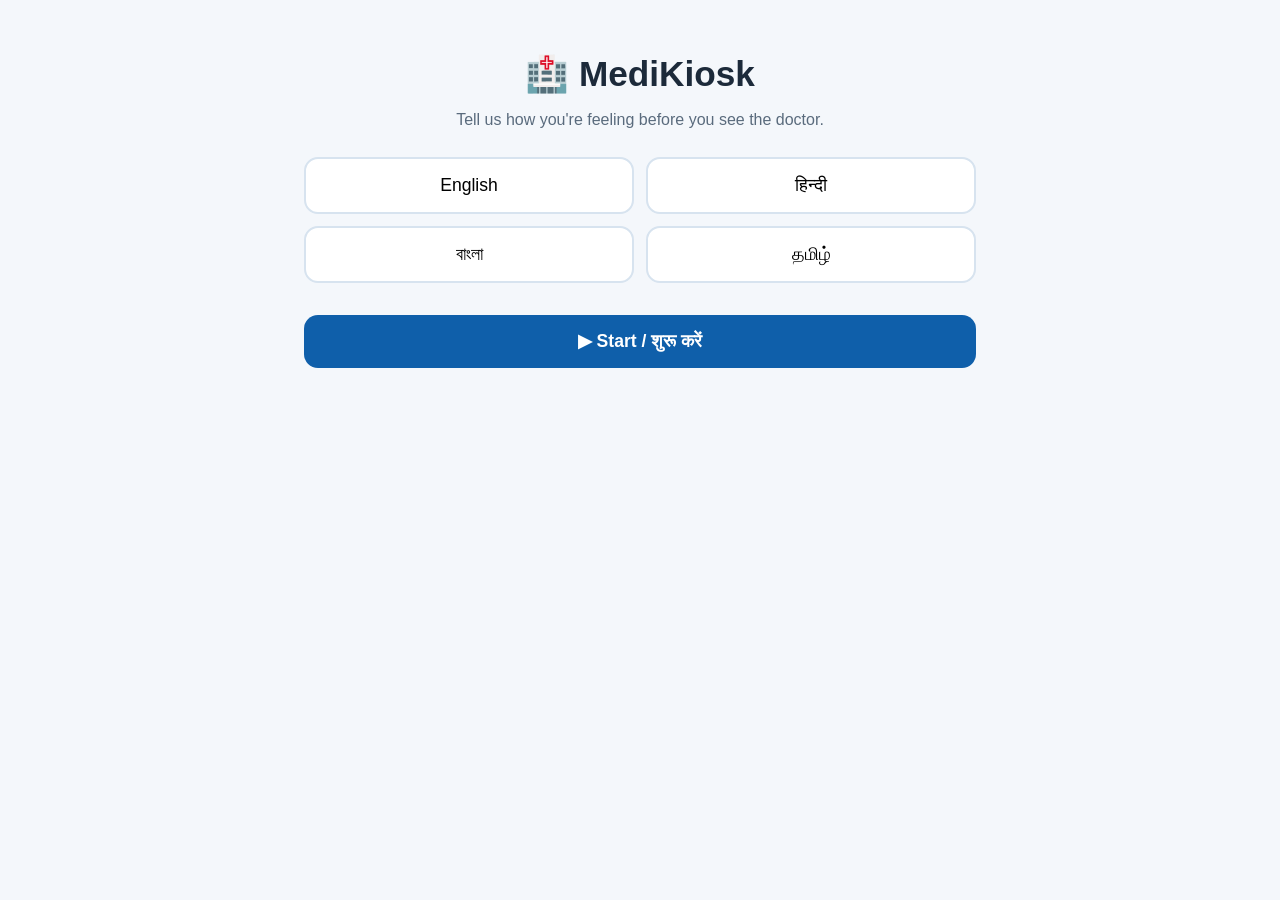
==== index.html @ 26ef458e "Add files via upload" ====
<!DOCTYPE html>
<html lang="en">
<head>
<meta charset="UTF-8" />
<meta name="viewport" content="width=device-width, initial-scale=1.0, user-scalable=no" />
<title>MediKiosk</title>
<link rel="stylesheet" href="styles.css" />
</head>
<body>
<div id="app">

  <!-- Language + landing -->
  <section id="screen-landing" class="screen active">
    <h1>🏥 MediKiosk</h1>
    <p class="subtitle">Tell us how you're feeling before you see the doctor.</p>
    <div class="lang-grid">
      <button class="lang-btn" data-lang="en">English</button>
      <button class="lang-btn" data-lang="hi">हिन्दी</button>
      <button class="lang-btn" data-lang="bn">বাংলা</button>
      <button class="lang-btn" data-lang="ta">தமிழ்</button>
    </div>
    <button id="btn-start" class="primary-btn">▶ Start / शुरू करें</button>
  </section>

  <!-- Step 1: Identify -->
  <section id="screen-identify" class="screen">
    <h2>Step 1 of 5 · Who are you?</h2>
    <form id="form-identify">
      <label>Full name<input type="text" id="in-name" required /></label>
      <label>Age<input type="number" id="in-age" min="0" max="120" required /></label>
      <label>Sex
        <select id="in-sex">
          <option value="male">Male</option>
          <option value="female">Female</option>
          <option value="other">Other</option>
        </select>
      </label>
      <label>Department
        <select id="in-department">
          <option value="allopathic">General (Allopathic) OPD</option>
          <option value="ayush">AYUSH / Ayurveda OPD</option>
        </select>
      </label>
      <label>ABHA ID (optional — leave blank if you don't have one)
        <input type="text" id="in-abha" placeholder="14-digit ABHA number" />
      </label>
      <button type="submit" class="primary-btn">Continue →</button>
    </form>
  </section>

  <!-- Step 1b: Consent -->
  <section id="screen-consent" class="screen">
    <h2>Step 1 of 5 · Your consent</h2>
    <div class="consent-box">
      <p id="consent-audio-text">We will record your answers and any documents you share to
        prepare a summary for your doctor. You can decline any part, and your recording is
        deleted right after your summary is created.</p>
      <button id="btn-play-audio" class="secondary-btn">🔊 Play this aloud</button>
    </div>
    <label class="checkbox-row"><input type="checkbox" id="c-capture" checked /> I agree to record my history (required)</label>
    <label class="checkbox-row"><input type="checkbox" id="c-his" checked /> Share my summary with this hospital's records system</label>
    <label class="checkbox-row"><input type="checkbox" id="c-abha" checked /> Link this visit to my ABHA health record</label>
    <button id="btn-consent-continue" class="primary-btn">I Agree, Continue →</button>
  </section>

  <!-- Step 2: Converse -->
  <section id="screen-converse" class="screen">
    <h2>Step 2 of 5 · Tell us what's wrong</h2>
    <div id="red-flag-banner" class="red-flag-banner hidden">
      ⚠ Please inform staff immediately — a nurse will see you now.
    </div>
    <div class="chat-window" id="chat-window"></div>
    <div class="input-row">
      <button id="btn-mic" class="mic-btn" title="Tap to speak">🎤</button>
      <input type="text" id="in-answer" placeholder="Type your answer, or tap the mic to speak..." />
      <button id="btn-send" class="primary-btn">Send</button>
    </div>
    <div id="quick-replies" class="quick-replies"></div>
    <button id="btn-converse-done" class="secondary-btn">I've said everything → Continue to document scan</button>
  </section>

  <!-- Step 3: Scan documents -->
  <section id="screen-scan" class="screen">
    <h2>Step 3 of 5 · Scan your old documents</h2>
    <p>Take a photo of any prior prescriptions, lab reports, or discharge summaries.</p>
    <input type="file" id="in-file" accept="image/*" capture="environment" />
    <select id="in-doctype">
      <option value="prescription">Prescription</option>
      <option value="lab_report">Lab report</option>
      <option value="discharge_summary">Discharge summary</option>
      <option value="other">Other</option>
    </select>
    <button id="btn-upload" class="primary-btn">Upload & Digitize</button>
    <div id="doc-list"></div>
    <button id="btn-scan-done" class="secondary-btn">No more documents → Generate my summary</button>
  </section>

  <!-- Step 4/5: Patient confirmation -->
  <section id="screen-done" class="screen">
    <h2>✅ You're all set!</h2>
    <p>Your history has been recorded. Please take a seat — the doctor will have your summary
       ready when you're called in.</p>
    <p class="session-id-note">Session reference: <span id="final-session-id"></span></p>
    <button id="btn-restart" class="secondary-btn">Start a new patient</button>
  </section>

</div>
<script src="app.js"></script>
</body>
</html>
---- styles.css ----
* { box-sizing: border-box; }
body {
  margin: 0;
  font-family: 'Segoe UI', Roboto, sans-serif;
  background: #f4f7fb;
  color: #1c2a3a;
}
#app { max-width: 720px; margin: 0 auto; min-height: 100vh; padding: 24px; }
.screen { display: none; animation: fadeIn 0.25s ease-in; }
.screen.active { display: block; }
@keyframes fadeIn { from { opacity: 0; transform: translateY(6px); } to { opacity: 1; transform: none; } }

h1 { font-size: 2.2rem; text-align: center; margin-bottom: 4px; }
h2 { font-size: 1.4rem; color: #0f5faa; }
.subtitle { text-align: center; color: #5a6b7d; margin-bottom: 28px; }

.lang-grid { display: grid; grid-template-columns: 1fr 1fr; gap: 12px; margin-bottom: 24px; }
.lang-btn, .primary-btn, .secondary-btn, .mic-btn {
  font-size: 1.1rem; padding: 16px; border-radius: 14px; border: none; cursor: pointer;
}
.lang-btn { background: white; border: 2px solid #d7e3ef; }
.lang-btn.selected { border-color: #0f5faa; background: #e8f1fb; }
.primary-btn { background: #0f5faa; color: white; width: 100%; font-weight: 600; margin-top: 8px; }
.secondary-btn { background: #eef2f6; color: #1c2a3a; width: 100%; margin-top: 16px; }
.mic-btn { background: #ff5a5f; color: white; font-size: 1.6rem; width: 64px; height: 64px; border-radius: 50%; flex-shrink: 0; }
.mic-btn.recording { animation: pulse 1s infinite; background: #d32f36; }
@keyframes pulse { 0% { box-shadow: 0 0 0 0 rgba(211,47,54,.5);} 70% { box-shadow: 0 0 0 14px rgba(211,47,54,0);} 100% {box-shadow: 0 0 0 0 rgba(211,47,54,0);} }

form label { display: block; margin-bottom: 14px; font-weight: 600; }
form input, form select { width: 100%; padding: 12px; font-size: 1rem; border-radius: 10px; border: 1px solid #ccd6e0; margin-top: 4px; }

.consent-box { background: #fff8e1; border: 1px solid #f0d98c; border-radius: 12px; padding: 16px; margin-bottom: 16px; }
.checkbox-row { display: flex; align-items: center; gap: 10px; margin-bottom: 10px; font-size: 1rem; }
.checkbox-row input { width: 20px; height: 20px; }

.red-flag-banner { background: #ffe1e1; border: 2px solid #ff5a5f; color: #b30000; padding: 12px; border-radius: 10px; font-weight: 700; margin-bottom: 12px; text-align: center; }
.hidden { display: none !important; }

.chat-window { min-height: 260px; max-height: 40vh; overflow-y: auto; background: white; border-radius: 14px; padding: 14px; border: 1px solid #e2e8f0; margin-bottom: 12px; }
.msg { padding: 10px 14px; border-radius: 14px; margin-bottom: 10px; max-width: 80%; line-height: 1.4; }
.msg.assistant { background: #e8f1fb; margin-right: auto; }
.msg.patient { background: #0f5faa; color: white; margin-left: auto; }

.input-row { display: flex; gap: 10px; align-items: center; }
.input-row input { flex: 1; padding: 14px; border-radius: 12px; border: 1px solid #ccd6e0; font-size: 1rem; }
.quick-replies { display: flex; flex-wrap: wrap; gap: 8px; margin-top: 12px; }
.quick-replies button { padding: 10px 14px; border-radius: 20px; border: 1px solid #0f5faa; background: white; color: #0f5faa; cursor: pointer; }

#doc-list .doc-card { background: white; border: 1px solid #e2e8f0; border-radius: 12px; padding: 12px; margin-top: 10px; }
.low-conf { color: #b36b00; font-weight: 700; }

.session-id-note { color: #7a8a9a; font-size: .9rem; }

/* Physician screen */
.summary-section { background: white; border-radius: 12px; padding: 16px; margin-bottom: 14px; border: 1px solid #e2e8f0; }
.summary-section h3 { margin-top: 0; color: #0f5faa; }
.summary-section textarea { width: 100%; min-height: 70px; font-family: inherit; font-size: .95rem; border-radius: 8px; border: 1px solid #ccd6e0; padding: 8px; }
.ai-note { background: #fff8e1; padding: 10px; border-radius: 8px; font-size: .85rem; color: #7a5c00; margin-bottom: 16px; }
.action-row { display: flex; gap: 10px; }
.action-row button { flex: 1; padding: 14px; border-radius: 10px; border: none; font-weight: 700; cursor: pointer; }
.btn-accept { background: #1e9e5a; color: white; }
.btn-amend { background: #0f5faa; color: white; }
.btn-reject { background: #d32f36; color: white; }
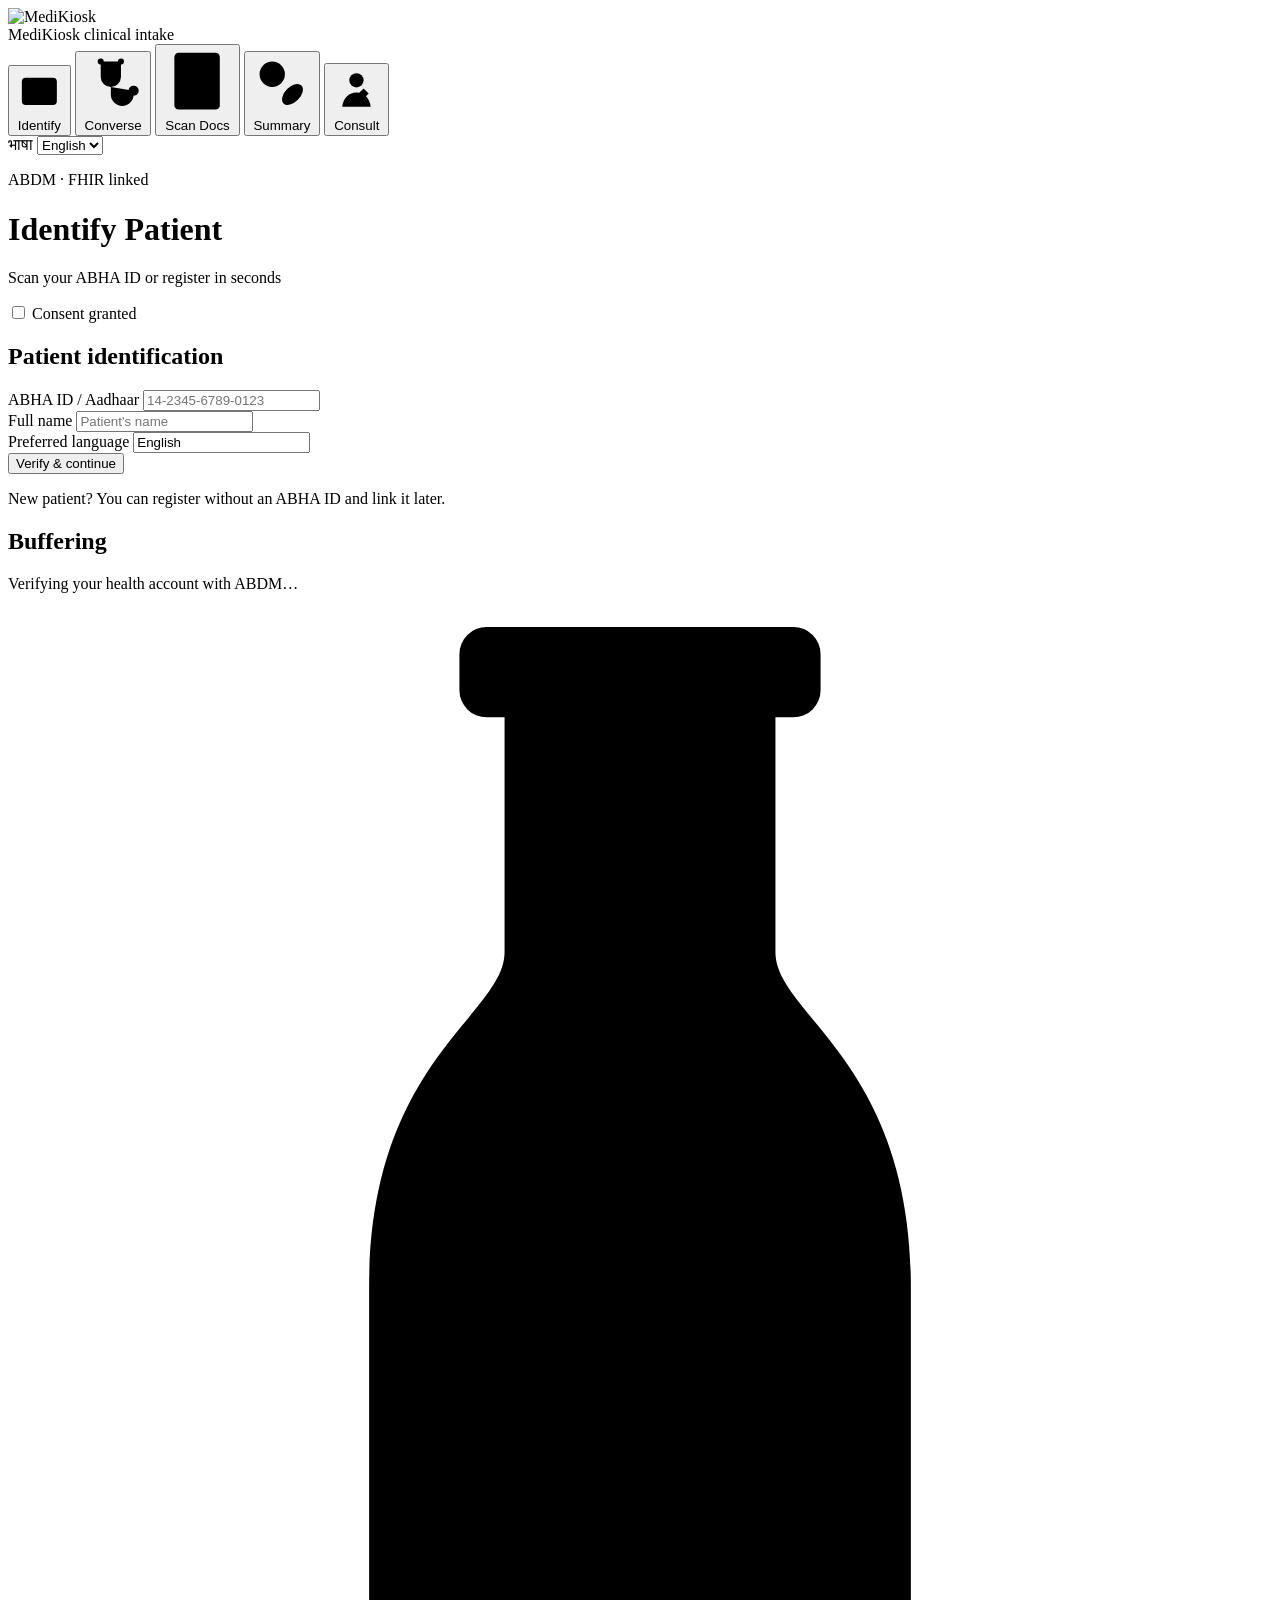
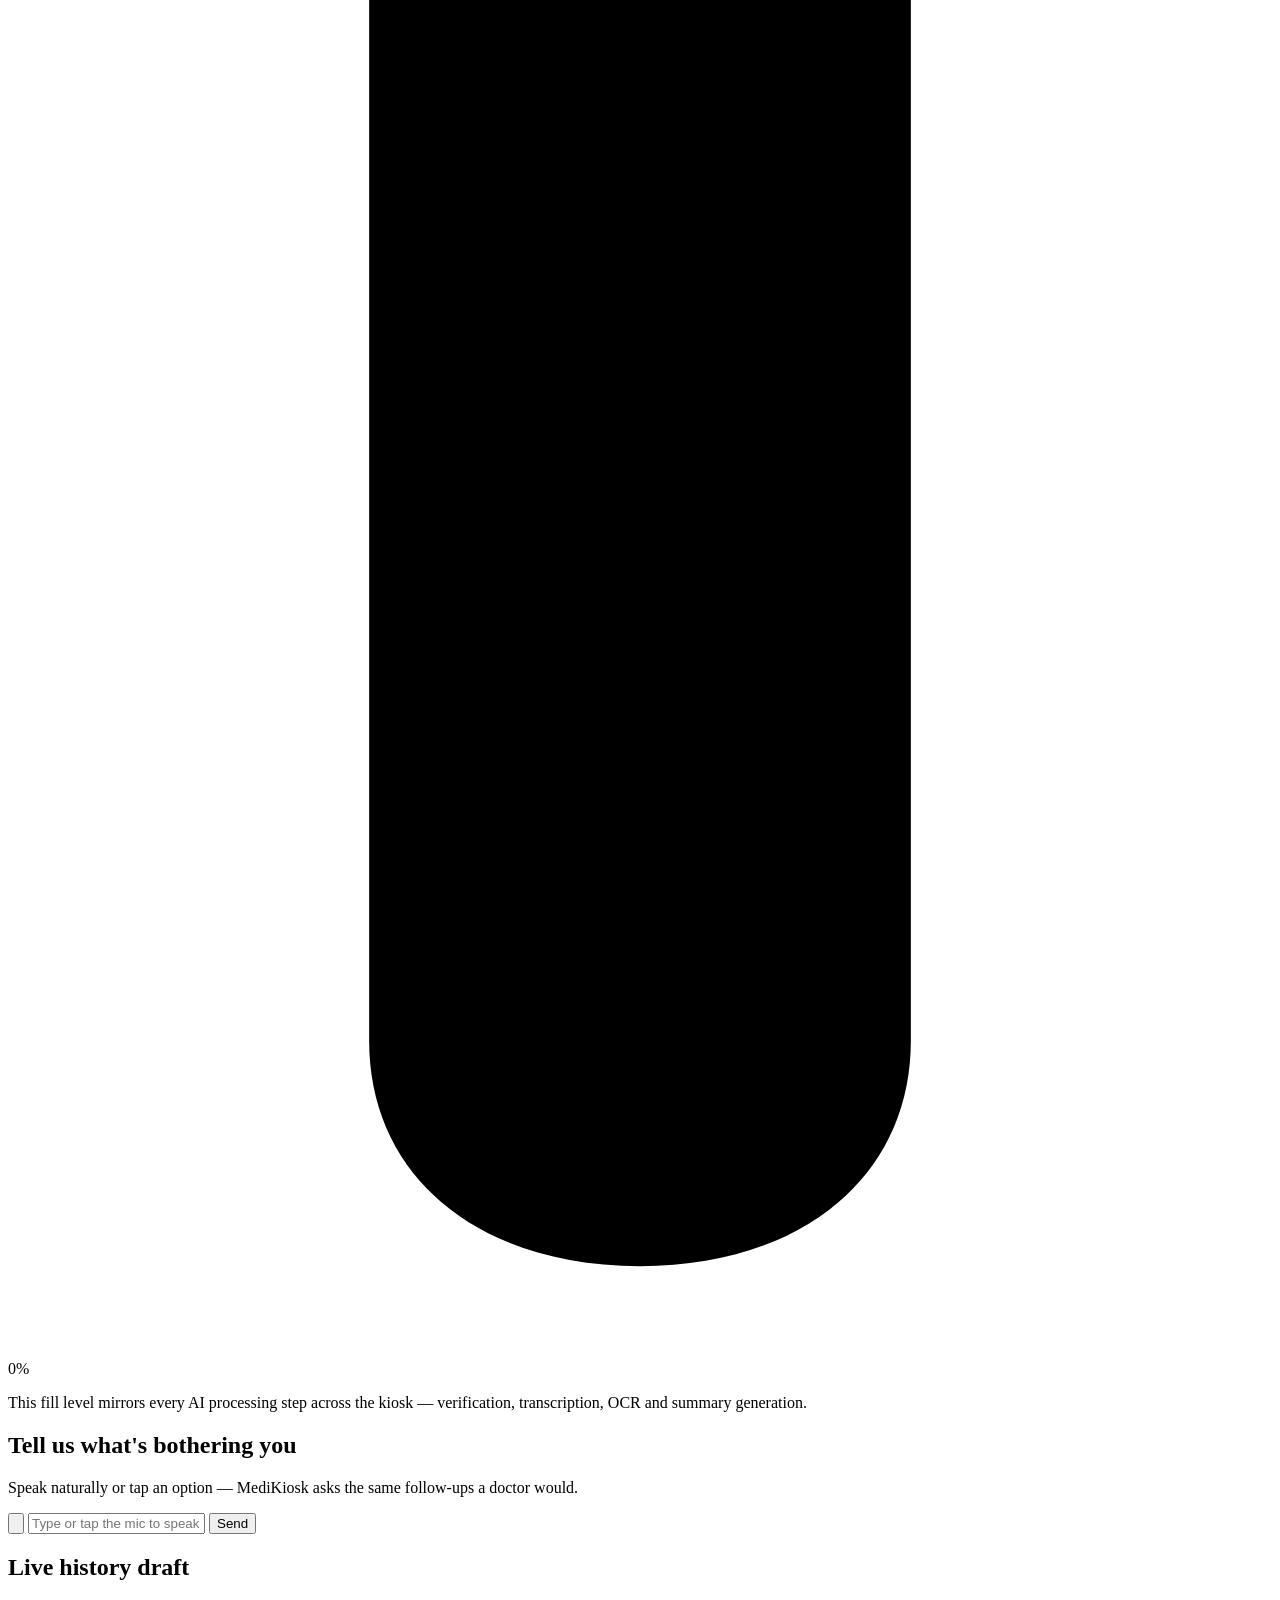
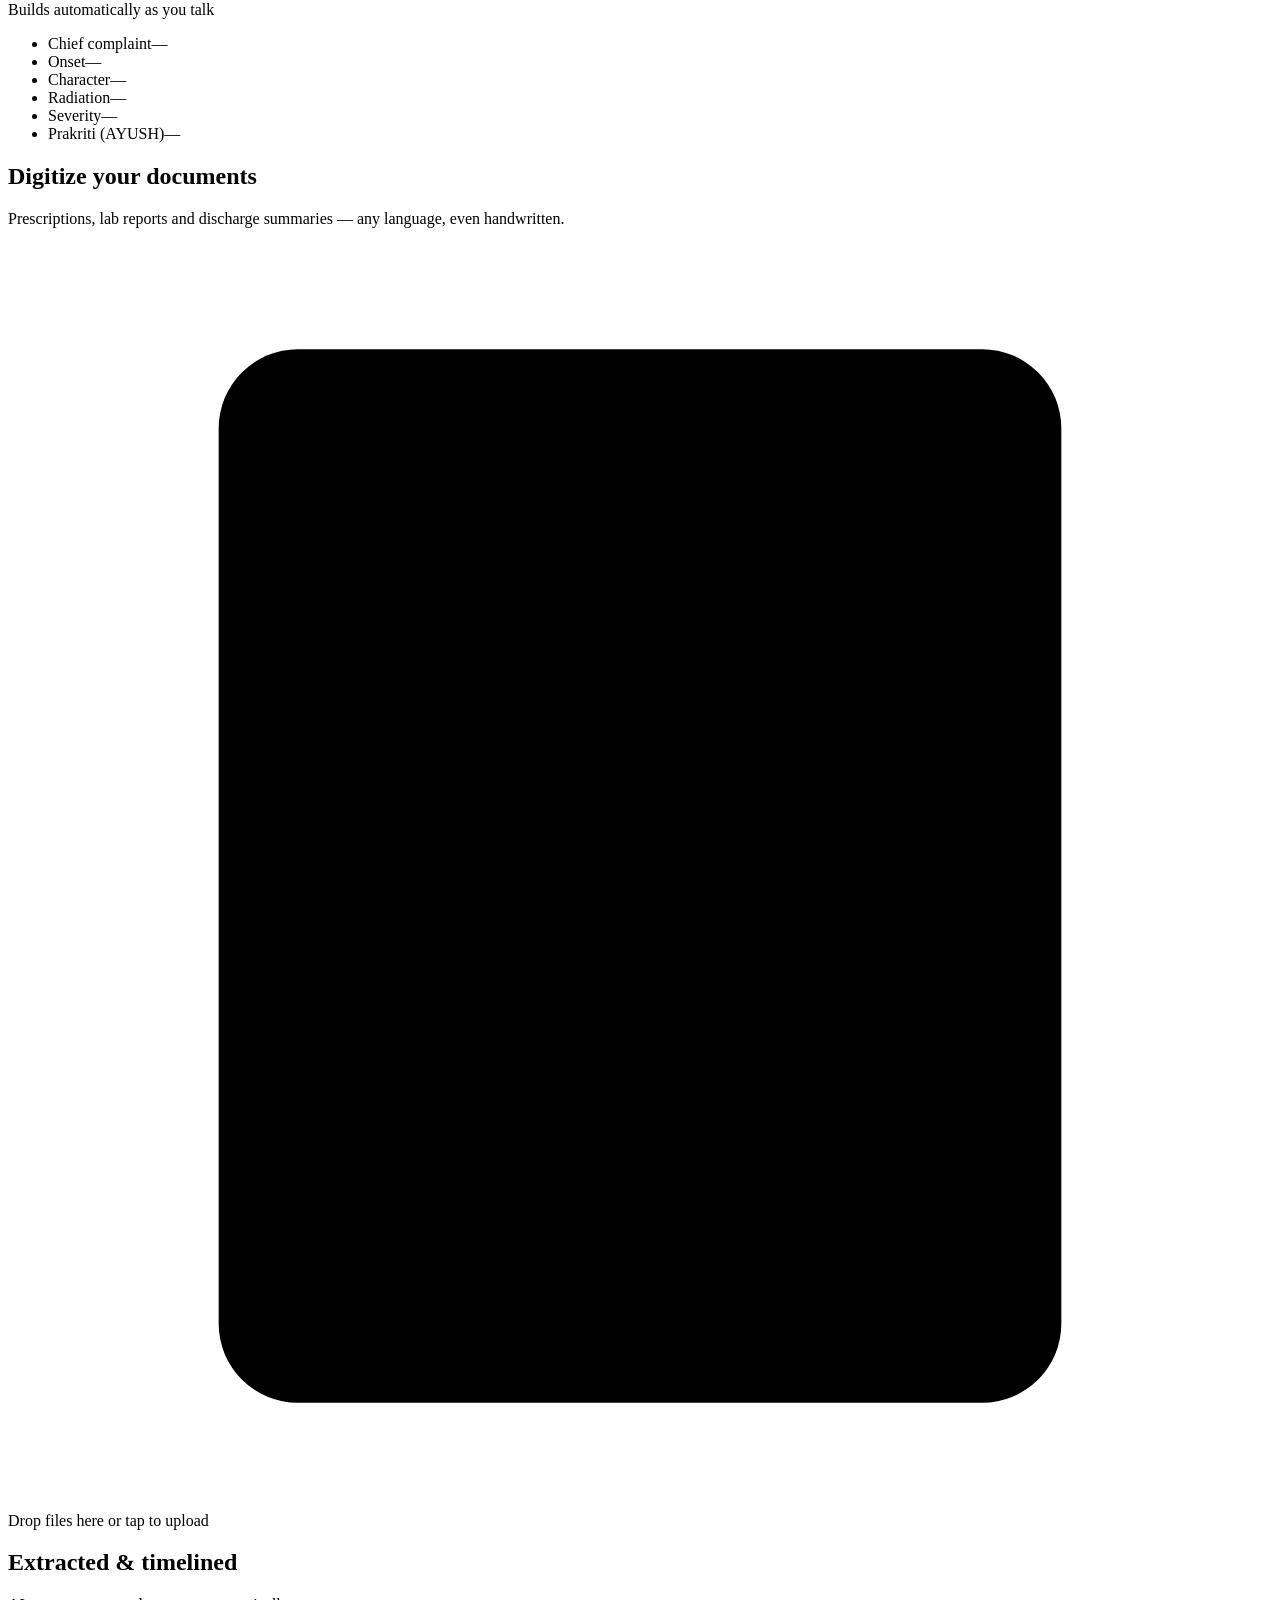
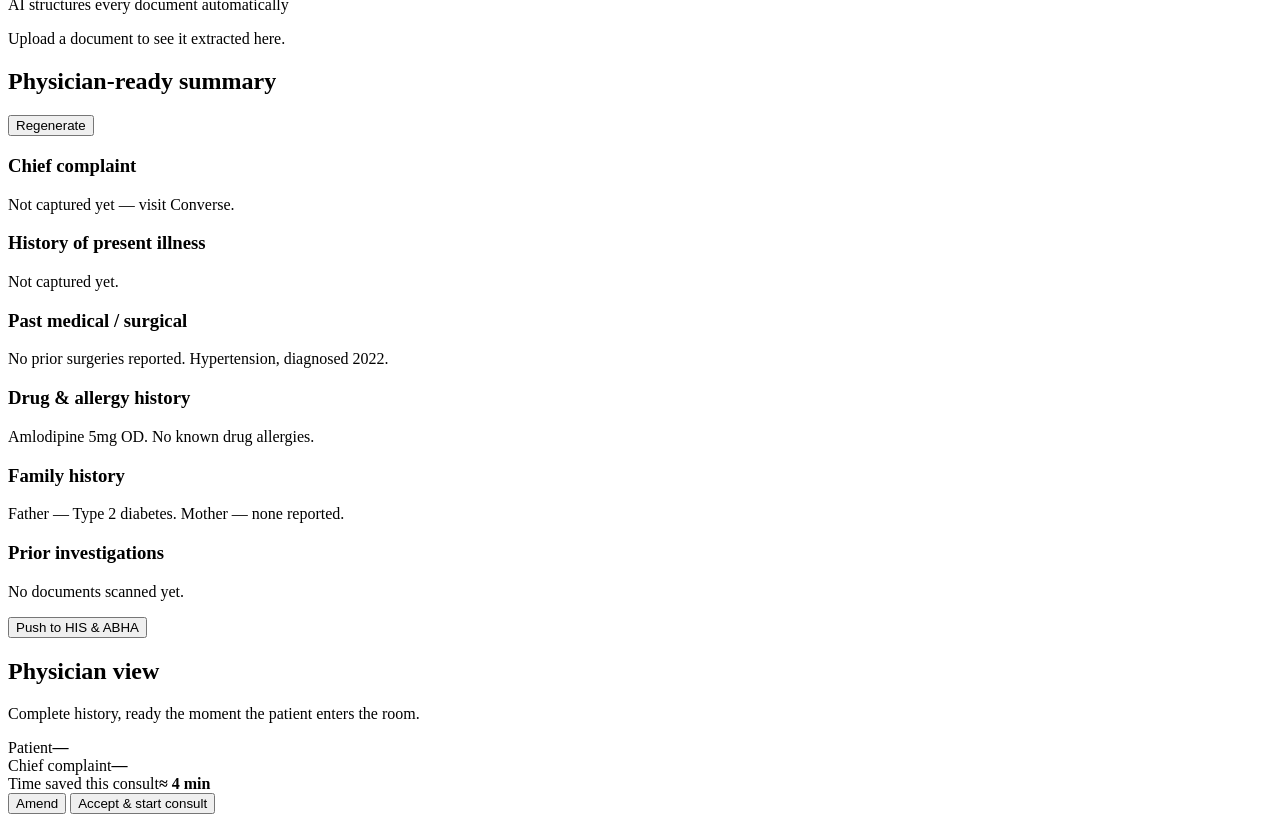
==== commit 63127393: "Add files via upload" ====
--- a/index.html
+++ b/index.html
@@ -1,110 +1,235 @@
 <!DOCTYPE html>
 <html lang="en">
 <head>
-<meta charset="UTF-8" />
-<meta name="viewport" content="width=device-width, initial-scale=1.0, user-scalable=no" />
-<title>MediKiosk</title>
-<link rel="stylesheet" href="styles.css" />
+<meta charset="UTF-8">
+<meta name="viewport" content="width=device-width, initial-scale=1.0">
+<title>MediKiosk — AI Clinical History Platform</title>
+<link rel="preconnect" href="https://fonts.googleapis.com">
+<link href="https://fonts.googleapis.com/css2?family=Sora:wght@400;500;600;700;800&family=Inter:wght@400;500;600&display=swap" rel="stylesheet">
+<link rel="stylesheet" href="css/style.css">
 </head>
 <body>
-<div id="app">
-
-  <!-- Language + landing -->
-  <section id="screen-landing" class="screen active">
-    <h1>🏥 MediKiosk</h1>
-    <p class="subtitle">Tell us how you're feeling before you see the doctor.</p>
-    <div class="lang-grid">
-      <button class="lang-btn" data-lang="en">English</button>
-      <button class="lang-btn" data-lang="hi">हिन्दी</button>
-      <button class="lang-btn" data-lang="bn">বাংলা</button>
-      <button class="lang-btn" data-lang="ta">தமிழ்</button>
+
+<div class="app">
+
+  <!-- ===================== SIDEBAR ===================== -->
+  <aside class="sidebar glass">
+    <div class="brand">
+      <img src="assets/logo.jpeg" alt="MediKiosk" class="brand-logo">
+      <div class="brand-text">
+        <span class="brand-name">MediKiosk</span>
+        <span class="brand-tag">clinical intake</span>
+      </div>
     </div>
-    <button id="btn-start" class="primary-btn">▶ Start / शुरू करें</button>
-  </section>
-
-  <!-- Step 1: Identify -->
-  <section id="screen-identify" class="screen">
-    <h2>Step 1 of 5 · Who are you?</h2>
-    <form id="form-identify">
-      <label>Full name<input type="text" id="in-name" required /></label>
-      <label>Age<input type="number" id="in-age" min="0" max="120" required /></label>
-      <label>Sex
-        <select id="in-sex">
-          <option value="male">Male</option>
-          <option value="female">Female</option>
-          <option value="other">Other</option>
+
+    <nav class="menu">
+      <button class="menu-item active" data-screen="identify">
+        <span class="menu-icon icon-id"><svg viewBox="0 0 48 48"><rect x="6" y="10" width="36" height="28" rx="4"/><circle cx="17" cy="24" r="5"/><path d="M10 33c1-4 4-6 7-6s6 2 7 6"/><line x1="27" y1="18" x2="38" y2="18"/><line x1="27" y1="24" x2="38" y2="24"/><line x1="27" y1="30" x2="34" y2="30"/></svg></span>
+        <span>Identify</span>
+      </button>
+      <button class="menu-item" data-screen="converse">
+        <span class="menu-icon icon-stethoscope"><svg viewBox="0 0 48 48"><path d="M14 6v12a8 8 0 0 0 16 0V6"/><circle cx="14" cy="6" r="2.4"/><circle cx="30" cy="6" r="2.4"/><path d="M22 26v6a9 9 0 0 0 18 0v-3"/><circle cx="40" cy="29" r="4"/></svg></span>
+        <span>Converse</span>
+      </button>
+      <button class="menu-item" data-screen="scan">
+        <span class="menu-icon icon-rx"><svg viewBox="0 0 48 48"><rect x="8" y="4" width="32" height="40" rx="3"/><path d="M15 14h9a5 5 0 0 1 0 10h-9z"/><path d="M15 24v12"/><path d="M24 24l9 12"/><line x1="15" y1="40" x2="33" y2="40"/></svg></span>
+        <span>Scan Docs</span>
+      </button>
+      <button class="menu-item" data-screen="summary">
+        <span class="menu-icon icon-tablets"><svg viewBox="0 0 48 48"><ellipse cx="16" cy="16" rx="10" ry="10" transform="rotate(-45 16 16)"/><line x1="9" y1="16" x2="23" y2="16"/><ellipse cx="32" cy="32" rx="10" ry="6" transform="rotate(-45 32 32)"/></svg></span>
+        <span>Summary</span>
+      </button>
+      <button class="menu-item" data-screen="consult">
+        <span class="menu-icon icon-consult"><svg viewBox="0 0 48 48"><circle cx="24" cy="14" r="7"/><path d="M10 40c1-9 7-14 14-14s13 5 14 14"/><path d="M31 22l5 5-9 9-6 1 1-6z"/></svg></span>
+        <span>Consult</span>
+      </button>
+    </nav>
+
+    <div class="sidebar-foot">
+      <div class="lang-pill">
+        <span>भाषा</span>
+        <select id="langSelect">
+          <option>English</option>
+          <option>हिन्दी</option>
+          <option>বাংলা</option>
+          <option>தமிழ்</option>
         </select>
-      </label>
-      <label>Department
-        <select id="in-department">
-          <option value="allopathic">General (Allopathic) OPD</option>
-          <option value="ayush">AYUSH / Ayurveda OPD</option>
-        </select>
-      </label>
-      <label>ABHA ID (optional — leave blank if you don't have one)
-        <input type="text" id="in-abha" placeholder="14-digit ABHA number" />
-      </label>
-      <button type="submit" class="primary-btn">Continue →</button>
-    </form>
-  </section>
-
-  <!-- Step 1b: Consent -->
-  <section id="screen-consent" class="screen">
-    <h2>Step 1 of 5 · Your consent</h2>
-    <div class="consent-box">
-      <p id="consent-audio-text">We will record your answers and any documents you share to
-        prepare a summary for your doctor. You can decline any part, and your recording is
-        deleted right after your summary is created.</p>
-      <button id="btn-play-audio" class="secondary-btn">🔊 Play this aloud</button>
+      </div>
+      <p class="foot-note">ABDM · FHIR linked</p>
     </div>
-    <label class="checkbox-row"><input type="checkbox" id="c-capture" checked /> I agree to record my history (required)</label>
-    <label class="checkbox-row"><input type="checkbox" id="c-his" checked /> Share my summary with this hospital's records system</label>
-    <label class="checkbox-row"><input type="checkbox" id="c-abha" checked /> Link this visit to my ABHA health record</label>
-    <button id="btn-consent-continue" class="primary-btn">I Agree, Continue →</button>
-  </section>
-
-  <!-- Step 2: Converse -->
-  <section id="screen-converse" class="screen">
-    <h2>Step 2 of 5 · Tell us what's wrong</h2>
-    <div id="red-flag-banner" class="red-flag-banner hidden">
-      ⚠ Please inform staff immediately — a nurse will see you now.
-    </div>
-    <div class="chat-window" id="chat-window"></div>
-    <div class="input-row">
-      <button id="btn-mic" class="mic-btn" title="Tap to speak">🎤</button>
-      <input type="text" id="in-answer" placeholder="Type your answer, or tap the mic to speak..." />
-      <button id="btn-send" class="primary-btn">Send</button>
-    </div>
-    <div id="quick-replies" class="quick-replies"></div>
-    <button id="btn-converse-done" class="secondary-btn">I've said everything → Continue to document scan</button>
-  </section>
-
-  <!-- Step 3: Scan documents -->
-  <section id="screen-scan" class="screen">
-    <h2>Step 3 of 5 · Scan your old documents</h2>
-    <p>Take a photo of any prior prescriptions, lab reports, or discharge summaries.</p>
-    <input type="file" id="in-file" accept="image/*" capture="environment" />
-    <select id="in-doctype">
-      <option value="prescription">Prescription</option>
-      <option value="lab_report">Lab report</option>
-      <option value="discharge_summary">Discharge summary</option>
-      <option value="other">Other</option>
-    </select>
-    <button id="btn-upload" class="primary-btn">Upload & Digitize</button>
-    <div id="doc-list"></div>
-    <button id="btn-scan-done" class="secondary-btn">No more documents → Generate my summary</button>
-  </section>
-
-  <!-- Step 4/5: Patient confirmation -->
-  <section id="screen-done" class="screen">
-    <h2>✅ You're all set!</h2>
-    <p>Your history has been recorded. Please take a seat — the doctor will have your summary
-       ready when you're called in.</p>
-    <p class="session-id-note">Session reference: <span id="final-session-id"></span></p>
-    <button id="btn-restart" class="secondary-btn">Start a new patient</button>
-  </section>
-
+  </aside>
+
+  <!-- ===================== MAIN ===================== -->
+  <main class="main">
+
+    <header class="topbar glass">
+      <div class="topbar-left">
+        <h1 id="screenTitle">Identify Patient</h1>
+        <p id="screenSub">Scan your ABHA ID or register in seconds</p>
+      </div>
+      <div class="topbar-right">
+        <div class="consent-toggle">
+          <label class="switch">
+            <input type="checkbox" id="consentSwitch">
+            <span class="slider"></span>
+          </label>
+          <span>Consent granted</span>
+        </div>
+      </div>
+    </header>
+
+    <!-- ---------- SCREEN 1: IDENTIFY ---------- -->
+    <section class="screen active" id="screen-identify">
+      <div class="grid-two">
+        <div class="panel glass">
+          <h2>Patient identification</h2>
+          <div class="field">
+            <label>ABHA ID / Aadhaar</label>
+            <input type="text" placeholder="14-2345-6789-0123">
+          </div>
+          <div class="field">
+            <label>Full name</label>
+            <input type="text" placeholder="Patient's name">
+          </div>
+          <div class="field">
+            <label>Preferred language</label>
+            <input type="text" placeholder="e.g. Hindi, Bengali, English" value="English">
+          </div>
+          <button class="btn-primary" id="btnIdentify">Verify &amp; continue</button>
+          <p class="hint">New patient? You can register without an ABHA ID and link it later.</p>
+        </div>
+
+        <div class="panel glass center-panel">
+          <h2>Buffering</h2>
+          <p class="muted">Verifying your health account with ABDM…</p>
+          <div class="bottle-wrap">
+            <svg class="bottle" viewBox="0 0 140 260" xmlns="http://www.w3.org/2000/svg">
+              <defs>
+                <clipPath id="bottleClip">
+                  <path d="M55 8 H85 V38 C85 45 100 50 100 75 V225 C100 240 88 250 70 250 C52 250 40 240 40 225 V75 C40 50 55 45 55 38 Z"/>
+                </clipPath>
+                <linearGradient id="liquidGrad" x1="0" y1="1" x2="0" y2="0">
+                  <stop offset="0%" stop-color="#1D8FD6"/>
+                  <stop offset="100%" stop-color="#6FD4E8"/>
+                </linearGradient>
+              </defs>
+              <path class="bottle-outline" d="M55 8 H85 V38 C85 45 100 50 100 75 V225 C100 240 88 250 70 250 C52 250 40 240 40 225 V75 C40 50 55 45 55 38 Z"/>
+              <rect x="50" y="2" width="40" height="10" rx="3" class="bottle-cap"/>
+              <g clip-path="url(#bottleClip)">
+                <rect id="liquidRect" x="30" y="250" width="80" height="0" fill="url(#liquidGrad)"/>
+                <circle class="bubble b1" cx="60" cy="240" r="3"/>
+                <circle class="bubble b2" cx="78" cy="240" r="2.2"/>
+                <circle class="bubble b3" cx="68" cy="240" r="2.6"/>
+              </g>
+            </svg>
+            <div class="bottle-percent" id="bufferPercent">0%</div>
+          </div>
+          <p class="muted small">This fill level mirrors every AI processing step across the kiosk — verification, transcription, OCR and summary generation.</p>
+        </div>
+      </div>
+    </section>
+
+    <!-- ---------- SCREEN 2: CONVERSE ---------- -->
+    <section class="screen" id="screen-converse">
+      <div class="grid-two">
+        <div class="panel glass chat-panel">
+          <h2>Tell us what's bothering you</h2>
+          <p class="muted">Speak naturally or tap an option — MediKiosk asks the same follow-ups a doctor would.</p>
+          <div class="chat-window" id="chatWindow"></div>
+          <div class="chat-input-row">
+            <button class="mic-btn" id="micBtn" title="Speak">
+              <svg viewBox="0 0 24 24"><path d="M12 15a3 3 0 0 0 3-3V6a3 3 0 0 0-6 0v6a3 3 0 0 0 3 3z"/><path d="M19 11a7 7 0 0 1-14 0"/><line x1="12" y1="18" x2="12" y2="22"/></svg>
+            </button>
+            <input type="text" id="chatInput" placeholder="Type or tap the mic to speak…">
+            <button class="btn-primary small" id="chatSend">Send</button>
+          </div>
+          <div class="chip-row" id="chipRow"></div>
+        </div>
+
+        <div class="panel glass">
+          <h2>Live history draft</h2>
+          <p class="muted">Builds automatically as you talk</p>
+          <ul class="history-list" id="historyList">
+            <li data-key="complaint"><span class="hk">Chief complaint</span><span class="hv">—</span></li>
+            <li data-key="onset"><span class="hk">Onset</span><span class="hv">—</span></li>
+            <li data-key="character"><span class="hk">Character</span><span class="hv">—</span></li>
+            <li data-key="radiation"><span class="hk">Radiation</span><span class="hv">—</span></li>
+            <li data-key="severity"><span class="hk">Severity</span><span class="hv">—</span></li>
+            <li data-key="ayush"><span class="hk">Prakriti (AYUSH)</span><span class="hv">—</span></li>
+          </ul>
+          <div class="redflag" id="redFlag" hidden>
+            <span class="rf-dot"></span> Red flag detected — triage alerted
+          </div>
+        </div>
+      </div>
+    </section>
+
+    <!-- ---------- SCREEN 3: SCAN DOCS ---------- -->
+    <section class="screen" id="screen-scan">
+      <div class="grid-two">
+        <div class="panel glass">
+          <h2>Digitize your documents</h2>
+          <p class="muted">Prescriptions, lab reports and discharge summaries — any language, even handwritten.</p>
+          <label class="dropzone" id="dropzone">
+            <svg viewBox="0 0 48 48" class="dz-icon"><rect x="8" y="4" width="32" height="40" rx="3"/><path d="M15 14h9a5 5 0 0 1 0 10h-9z"/><path d="M15 24v12"/></svg>
+            <span>Drop files here or tap to upload</span>
+            <input type="file" id="fileInput" multiple hidden>
+          </label>
+          <div class="upload-list" id="uploadList"></div>
+        </div>
+
+        <div class="panel glass">
+          <h2>Extracted &amp; timelined</h2>
+          <p class="muted">AI structures every document automatically</p>
+          <div class="timeline" id="timeline">
+            <p class="muted small">Upload a document to see it extracted here.</p>
+          </div>
+        </div>
+      </div>
+    </section>
+
+    <!-- ---------- SCREEN 4: SUMMARY ---------- -->
+    <section class="screen" id="screen-summary">
+      <div class="panel glass summary-panel">
+        <div class="summary-head">
+          <h2>Physician-ready summary</h2>
+          <button class="btn-secondary" id="regenBtn">Regenerate</button>
+        </div>
+        <div class="summary-grid">
+          <div class="summary-card"><h3>Chief complaint</h3><p id="sumComplaint">Not captured yet — visit Converse.</p></div>
+          <div class="summary-card"><h3>History of present illness</h3><p id="sumHpi">Not captured yet.</p></div>
+          <div class="summary-card"><h3>Past medical / surgical</h3><p>No prior surgeries reported. Hypertension, diagnosed 2022.</p></div>
+          <div class="summary-card"><h3>Drug &amp; allergy history</h3><p>Amlodipine 5mg OD. No known drug allergies.</p></div>
+          <div class="summary-card"><h3>Family history</h3><p>Father — Type 2 diabetes. Mother — none reported.</p></div>
+          <div class="summary-card"><h3>Prior investigations</h3><p id="sumLabs">No documents scanned yet.</p></div>
+        </div>
+        <div class="summary-actions">
+          <button class="btn-primary" id="pushBtn">Push to HIS &amp; ABHA</button>
+          <span class="push-status" id="pushStatus"></span>
+        </div>
+      </div>
+    </section>
+
+    <!-- ---------- SCREEN 5: CONSULT ---------- -->
+    <section class="screen" id="screen-consult">
+      <div class="panel glass consult-panel">
+        <h2>Physician view</h2>
+        <p class="muted">Complete history, ready the moment the patient enters the room.</p>
+        <div class="consult-card">
+          <div class="consult-row"><span>Patient</span><strong id="cPatient">—</strong></div>
+          <div class="consult-row"><span>Chief complaint</span><strong id="cComplaint">—</strong></div>
+          <div class="consult-row"><span>Time saved this consult</span><strong>≈ 4 min</strong></div>
+        </div>
+        <div class="consult-buttons">
+          <button class="btn-secondary">Amend</button>
+          <button class="btn-primary">Accept &amp; start consult</button>
+        </div>
+      </div>
+    </section>
+
+  </main>
 </div>
-<script src="app.js"></script>
+
+<script src="js/script.js"></script>
 </body>
 </html>
